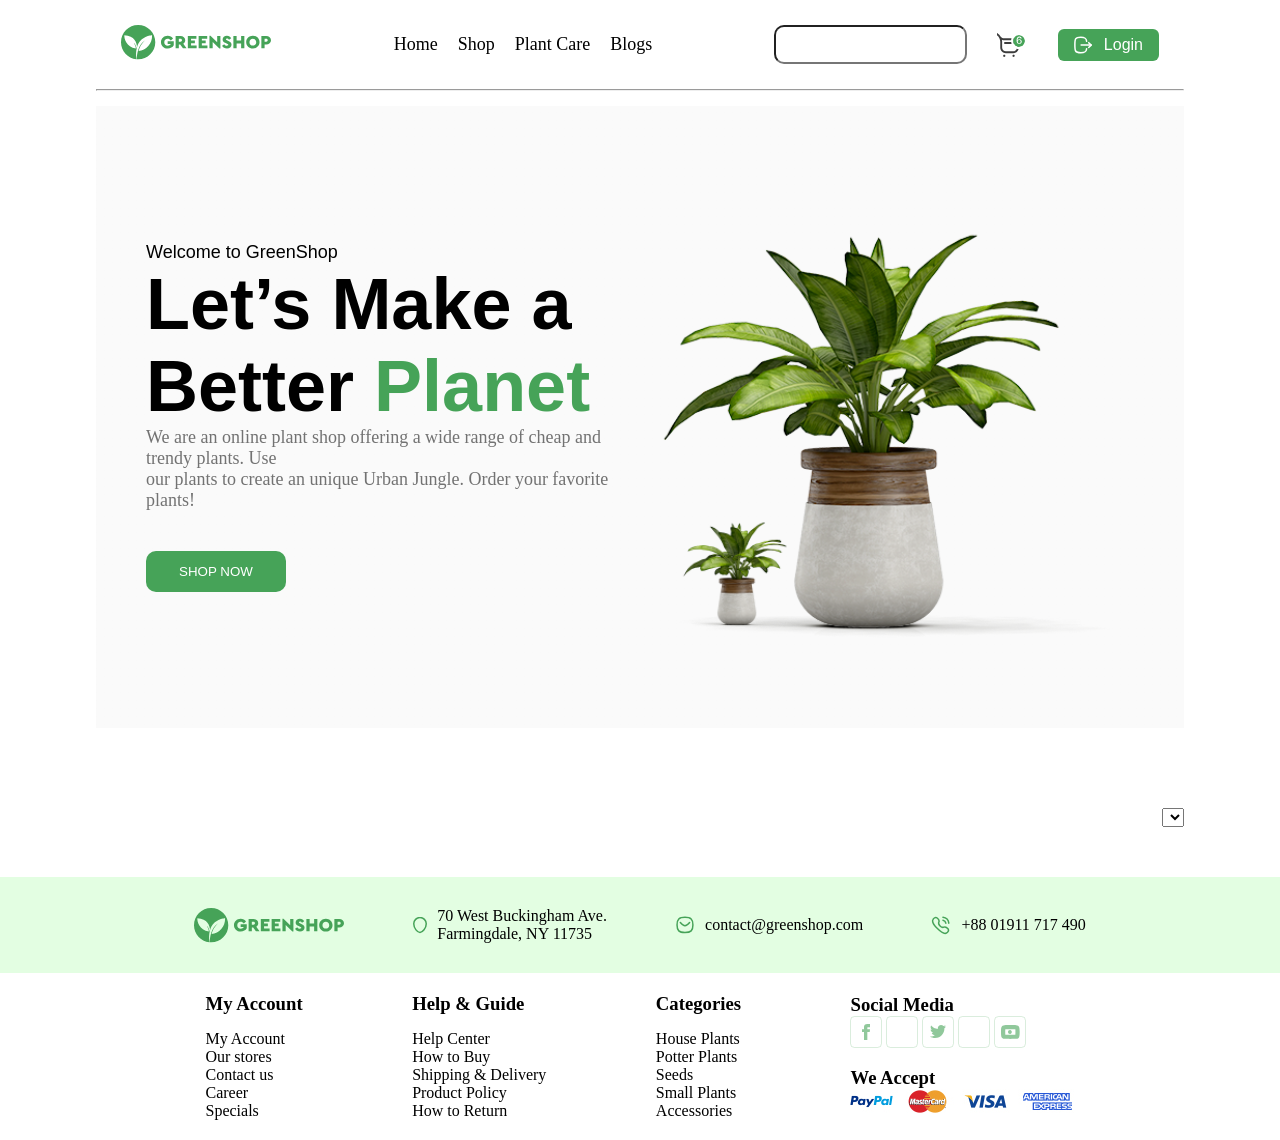
==== index.html @ 5b55eaf2 "task done" ====
<!DOCTYPE html>
<html lang="en">
<head>
    <meta charset="UTF-8">
    <meta name="viewport" content="width=device-width, initial-scale=1.0">
    <title>Homework</title>
    <link rel="stylesheet" href="./css/style.min.css">
</head>
<body>
    <header>
        <nav class="container">
            <div class="nav row">
                <div class="nav_left">
                    <a href="./index.html">
                        <img src="./images/logo.svg" alt="">
                    </a>
                </div>
                <div class="nav__middle">
                    <ul class="nav__middle__list row">
                        <li>
                            <a href="#">Home</a>
                        </li>
                        <li>
                            <a href="#">Shop</a>
                        </li>
                        <li>
                            <a href="#">Plant Care</a>
                        </li>
                        <li>
                            <a href="#">Blogs</a>
                        </li>
                    </ul>
                </div>
                <div class="nav__right row">
                    <input type="text">
                    <img src="./images/img-svg.svg" alt="">
                    <button class="nav__login__btn row"><img src="./images/logOut-btn-svg.svg" alt="">Login</button>
                </div>
            </div>
            <hr>
        </nav>
    </header>
    <main>
        <section class="hero container row">
            <div class="hero__left">
                <div class="hero__left__desc">
                    <h4>Welcome to GreenShop</h4>
                    <h1>Let’s Make a <br> Better <span>Planet</span></h1>
                    <p>We are an online plant shop offering a wide range of cheap and trendy plants. Use <br> our plants to create an unique Urban Jungle. Order your favorite plants!</p>
                </div>
                <button class="hero__left__btn">SHOP NOW</button>
            </div>
            <div class="hero__right">
                <img src="./images/hero-img.png" alt="">
            </div>
        </section>
        <section class="cardsWrapper container">
            <select name="" id=""></select>
            <div class="cards">

            </div>
            
        </section>
    </main>
    <footer>
        <div class="footer__top">
            <div class="footer__top__wrapper container">
                <img src="./images/logo.svg" alt="">
                <p><img src="./images/footer/location.svg" alt="">70 West Buckingham Ave. <br> Farmingdale, NY 11735</p>
                <p><img src="./images/footer/email.svg" alt="">contact@greenshop.com</p>
                <p><img src="./images/footer/phone.svg" alt="">+88 01911 717 490</p>
            </div>
        </div>
        <div class="footer__bottom row container">
            <div class="footer__bottom__account footer__gap">
                <h3>My Account</h3>
                <ul>
                    <li><a href="#">My Account</a></li>
                    <li><a href="#">Our stores</a></li>
                    <li><a href="#">Contact us</a></li>
                    <li><a href="#">Career</a></li>
                    <li><a href="#">Specials</a></li>
                </ul>
            </div>
            <div class="footer__bottom__help footer__gap">
                <h3>Help & Guide</h3>
                <ul>
                    <li><a href="#">Help Center</a></li>
                    <li><a href="#">How to Buy</a></li>
                    <li><a href="#">Shipping & Delivery</a></li>
                    <li><a href="#">Product Policy</a></li>
                    <li><a href="#">How to Return</a></li>
                </ul>
            </div>
            <div class="footer__bottom__categories footer__gap">
                <h3>Categories</h3>
                <ul>
                    <li><a href="#">House Plants</a></li>
                    <li><a href="#">Potter Plants</a></li>
                    <li><a href="#">Seeds</a></li>
                    <li><a href="#">Small Plants</a></li>
                    <li><a href="#">Accessories</a></li>
                </ul>
            </div>
            <div class="footer__bottom__social footer__gap">
                <div>
                    <h3>Social Media</h3>
                    <div>
                        <img src="./images/footer/fecebook.svg" alt="">
                        <img src="./images/footer/instagram.svg" alt="">
                        <img src="./images/footer/twitter.svg" alt="">
                        <img src="./images/footer/linkedin.svg" alt="">
                        <img src="./images/footer/youtube.svg" alt="">
                    </div>
                </div>
                <div>
                    <h3>We Accept</h3>
                    <img src="./images/footer/accept.png" alt="">
                </div>
             </div>
        </div>
    </footer>
    <script src="./js/index.js"></script>
</body>
</html>
---- css/style.min.css ----
*{margin:0;padding:0;box-sizing:border-box;list-style:none;text-decoration:none}a{color:inherit}.container{max-width:1440px;width:85%;margin:0 auto}.row{display:flex;align-items:center;justify-content:space-between}button{cursor:pointer}nav{display:flex;flex-direction:column}nav hr{height:2px;background-color:gray}.nav{padding:25px}.nav__middle__list{gap:20px}.nav__middle__list li:hover{transition:.3s;color:#46a358}.nav__middle__list a{font-size:18px}.nav__right{gap:30px}.nav__right input{padding:10px;border-radius:10px}.nav__login__btn{gap:10px;padding:5px 15px;border:1px solid rgba(0,0,0,0);border-radius:6px;background:#46a358;color:#fff;font-size:16px}.hero{background:linear-gradient(134.56deg, rgba(245, 245, 245, 0.5) -23.457%, rgba(245, 245, 245, 0.5) 107.508%);padding:50px;margin-top:15px}.hero__left{display:flex;flex-direction:column;gap:40px}.hero__left__desc h1{font-size:72px;font-weight:900;font-family:sans-serif}.hero__left__desc h1 span{color:#46a358}.hero__left__desc h4{font-size:18px;font-weight:500;font-family:sans-serif}.hero__left__desc p{color:#727272;font-size:18px}.hero__left__btn{width:140px;padding:12px;color:#fff;border:1px solid rgba(0,0,0,0);border-radius:10px;background:#46a358}.cardsWrapper{display:flex;flex-direction:column;justify-content:flex-end;align-items:flex-end;gap:50px;margin-top:80px}.cards{display:flex;flex-direction:row;flex-wrap:wrap;justify-content:center;align-items:center;gap:60px}.cards__card{width:260px;height:360px;display:flex;flex-direction:column;gap:15px;transition:.4s}.cards__card__img img{width:100%;-o-object-fit:cover;object-fit:cover;height:250px;border-radius:10px}.cards__card__desc h1{font-size:20px;font-weight:400;color:#3d3d3d}.cards__card__desc p{font-size:24px;font-weight:900;color:#46a358}.cards__card:hover{transform:translateY(-5%);transition:.4s}footer{display:flex;flex-direction:column}.footer__top{background:rgba(161,250,158,.3)}.footer__top__wrapper{display:flex;align-items:center;justify-content:space-evenly;color:#000;padding:30px}.footer__top__wrapper p{display:flex;justify-content:center;align-items:center;gap:10px}.footer__bottom{margin:20px auto;justify-content:space-evenly}.footer__gap{display:flex;flex-direction:column;gap:15px}.div{background-color:red}
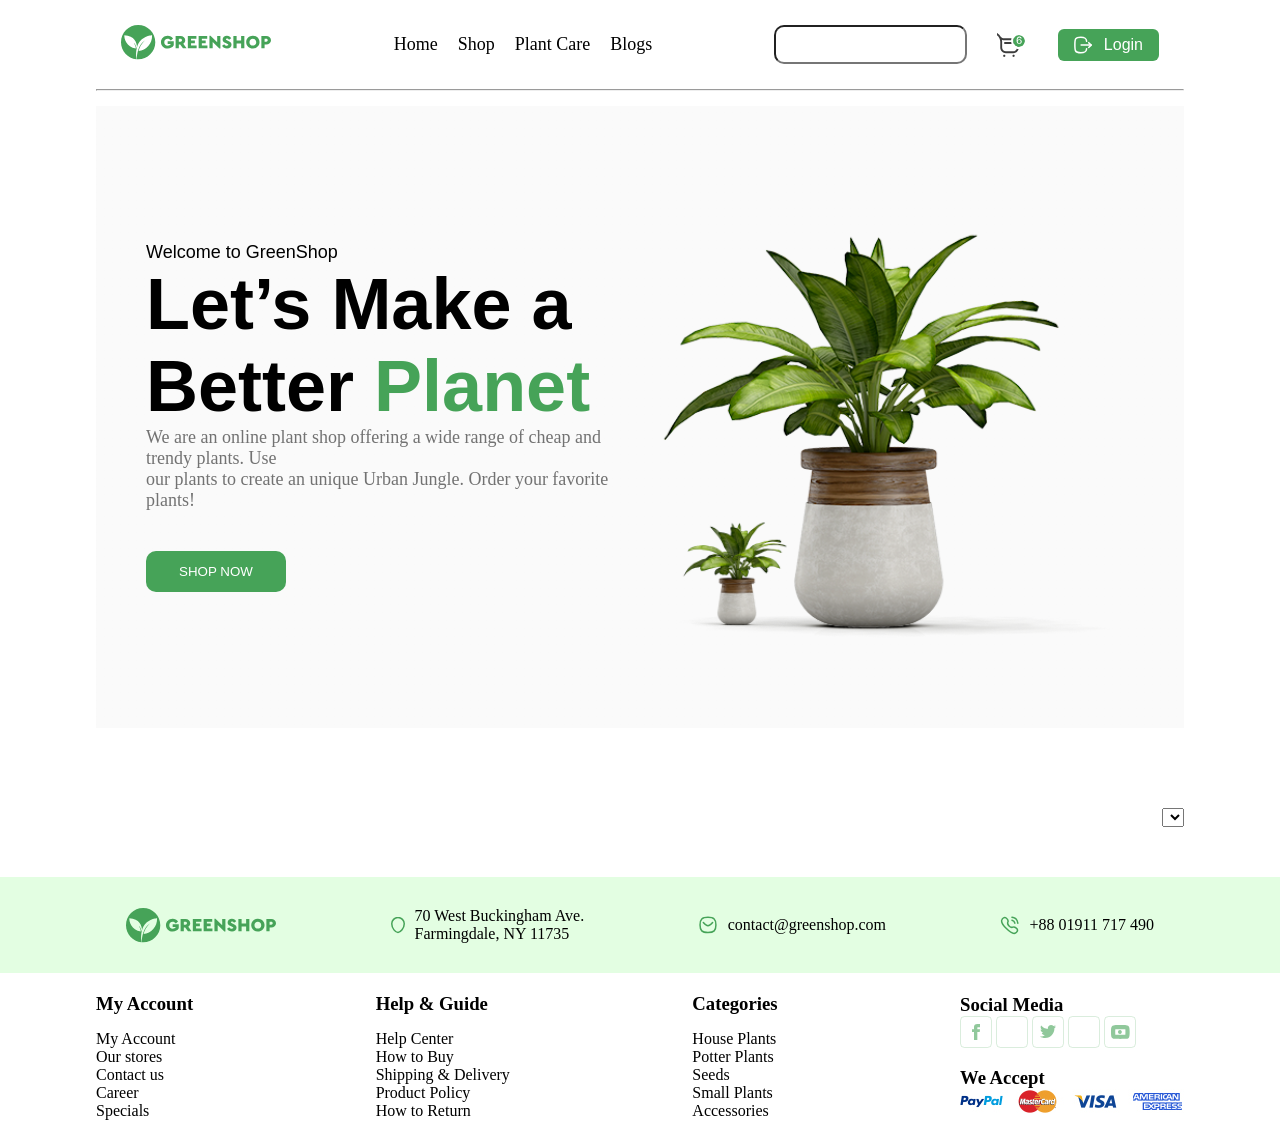
==== commit e0376261: "task done" ====
--- a/index.html
+++ b/index.html
@@ -32,7 +32,7 @@
                     </ul>
                 </div>
                 <div class="nav__right row">
-                    <input type="text">
+                    <input type="text" class="search">
                     <img src="./images/img-svg.svg" alt="">
                     <button class="nav__login__btn row"><img src="./images/logOut-btn-svg.svg" alt="">Login</button>
                 </div>
@@ -55,7 +55,9 @@
             </div>
         </section>
         <section class="cardsWrapper container">
-            <select name="" id=""></select>
+            <select name="" id="select">
+                
+            </select>
             <div class="cards">
 
             </div>
--- a/css/style.min.css
+++ b/css/style.min.css
@@ -1 +1 @@
-*{margin:0;padding:0;box-sizing:border-box;list-style:none;text-decoration:none}a{color:inherit}.container{max-width:1440px;width:85%;margin:0 auto}.row{display:flex;align-items:center;justify-content:space-between}button{cursor:pointer}nav{display:flex;flex-direction:column}nav hr{height:2px;background-color:gray}.nav{padding:25px}.nav__middle__list{gap:20px}.nav__middle__list li:hover{transition:.3s;color:#46a358}.nav__middle__list a{font-size:18px}.nav__right{gap:30px}.nav__right input{padding:10px;border-radius:10px}.nav__login__btn{gap:10px;padding:5px 15px;border:1px solid rgba(0,0,0,0);border-radius:6px;background:#46a358;color:#fff;font-size:16px}.hero{background:linear-gradient(134.56deg, rgba(245, 245, 245, 0.5) -23.457%, rgba(245, 245, 245, 0.5) 107.508%);padding:50px;margin-top:15px}.hero__left{display:flex;flex-direction:column;gap:40px}.hero__left__desc h1{font-size:72px;font-weight:900;font-family:sans-serif}.hero__left__desc h1 span{color:#46a358}.hero__left__desc h4{font-size:18px;font-weight:500;font-family:sans-serif}.hero__left__desc p{color:#727272;font-size:18px}.hero__left__btn{width:140px;padding:12px;color:#fff;border:1px solid rgba(0,0,0,0);border-radius:10px;background:#46a358}.cardsWrapper{display:flex;flex-direction:column;justify-content:flex-end;align-items:flex-end;gap:50px;margin-top:80px}.cards{display:flex;flex-direction:row;flex-wrap:wrap;justify-content:center;align-items:center;gap:60px}.cards__card{width:260px;height:360px;display:flex;flex-direction:column;gap:15px;transition:.4s}.cards__card__img img{width:100%;-o-object-fit:cover;object-fit:cover;height:250px;border-radius:10px}.cards__card__desc h1{font-size:20px;font-weight:400;color:#3d3d3d}.cards__card__desc p{font-size:24px;font-weight:900;color:#46a358}.cards__card:hover{transform:translateY(-5%);transition:.4s}footer{display:flex;flex-direction:column}.footer__top{background:rgba(161,250,158,.3)}.footer__top__wrapper{display:flex;align-items:center;justify-content:space-evenly;color:#000;padding:30px}.footer__top__wrapper p{display:flex;justify-content:center;align-items:center;gap:10px}.footer__bottom{margin:20px auto;justify-content:space-evenly}.footer__gap{display:flex;flex-direction:column;gap:15px}.div{background-color:red}+*{margin:0;padding:0;box-sizing:border-box;list-style:none;text-decoration:none}a{color:inherit}.container{max-width:1440px;width:85%;margin:0 auto}.row{display:flex;align-items:center;justify-content:space-between}button{cursor:pointer}nav{display:flex;flex-direction:column}nav hr{height:2px;background-color:gray}.nav{padding:25px}.nav__middle__list{gap:20px}.nav__middle__list li:hover{transition:.3s;color:#46a358}.nav__middle__list a{font-size:18px}.nav__right{gap:30px}.nav__right input{padding:10px;border-radius:10px}.nav__login__btn{gap:10px;padding:5px 15px;border:1px solid rgba(0,0,0,0);border-radius:6px;background:#46a358;color:#fff;font-size:16px}.hero{background:linear-gradient(134.56deg, rgba(245, 245, 245, 0.5) -23.457%, rgba(245, 245, 245, 0.5) 107.508%);padding:50px;margin-top:15px}.hero__left{display:flex;flex-direction:column;gap:40px}.hero__left__desc h1{font-size:72px;font-weight:900;font-family:sans-serif}.hero__left__desc h1 span{color:#46a358}.hero__left__desc h4{font-size:18px;font-weight:500;font-family:sans-serif}.hero__left__desc p{color:#727272;font-size:18px}.hero__left__btn{width:140px;padding:12px;color:#fff;border:1px solid rgba(0,0,0,0);border-radius:10px;background:#46a358}.cardsWrapper{display:flex;flex-direction:column;justify-content:flex-end;align-items:flex-end;gap:50px;margin-top:80px}.cards{display:flex;flex-direction:row;flex-wrap:wrap;justify-content:flex-start;align-items:center;gap:60px}.cards__card{width:260px;height:360px;display:flex;flex-direction:column;gap:15px;transition:.4s}.cards__card__img img{width:100%;-o-object-fit:cover;object-fit:cover;height:250px;border-radius:10px}.cards__card__desc h1{font-size:20px;font-weight:400;color:#3d3d3d}.cards__card__desc p{font-size:24px;font-weight:900;color:#46a358}.cards__card:hover{transform:translateY(-5%);transition:.4s}footer{display:flex;flex-direction:column}.footer__top{background:rgba(161,250,158,.3)}.footer__top__wrapper{display:flex;align-items:center;justify-content:space-between;color:#000;padding:30px}.footer__top__wrapper p{display:flex;justify-content:center;align-items:center;gap:10px}.footer__bottom{margin:20px auto;justify-content:space-between}.footer__gap{display:flex;flex-direction:column;gap:15px}.router__card{display:flex;flex-direction:row;gap:200px;padding:50px}.router__card__img img{padding:20px;border-radius:10px;box-shadow:1px 1px 4px 4px gray}.router__card__desc{display:flex;flex-direction:column;gap:25px}.router__card__dTitle{display:flex;flex-direction:column;gap:5px}.router__card__dTitle h1{font-family:sans-serif;font-size:46px;font-weight:700}.router__card__dTitle p{font-size:24px}.router__card__dTitle p:first-child{color:#46a358}.router__card_dtitle{display:flex;flex-direction:row;justify-content:space-between}.router__card__btn{width:140px;height:40px;border:1px solid rgba(0,0,0,0);border-radius:10px;background:#46a358;color:#fff}.desc__title{display:flex;flex-direction:row;gap:60px;margin-bottom:10px}.desc__desc{padding-top:10px;padding-bottom:80px;display:flex;flex-direction:column;gap:10px}
